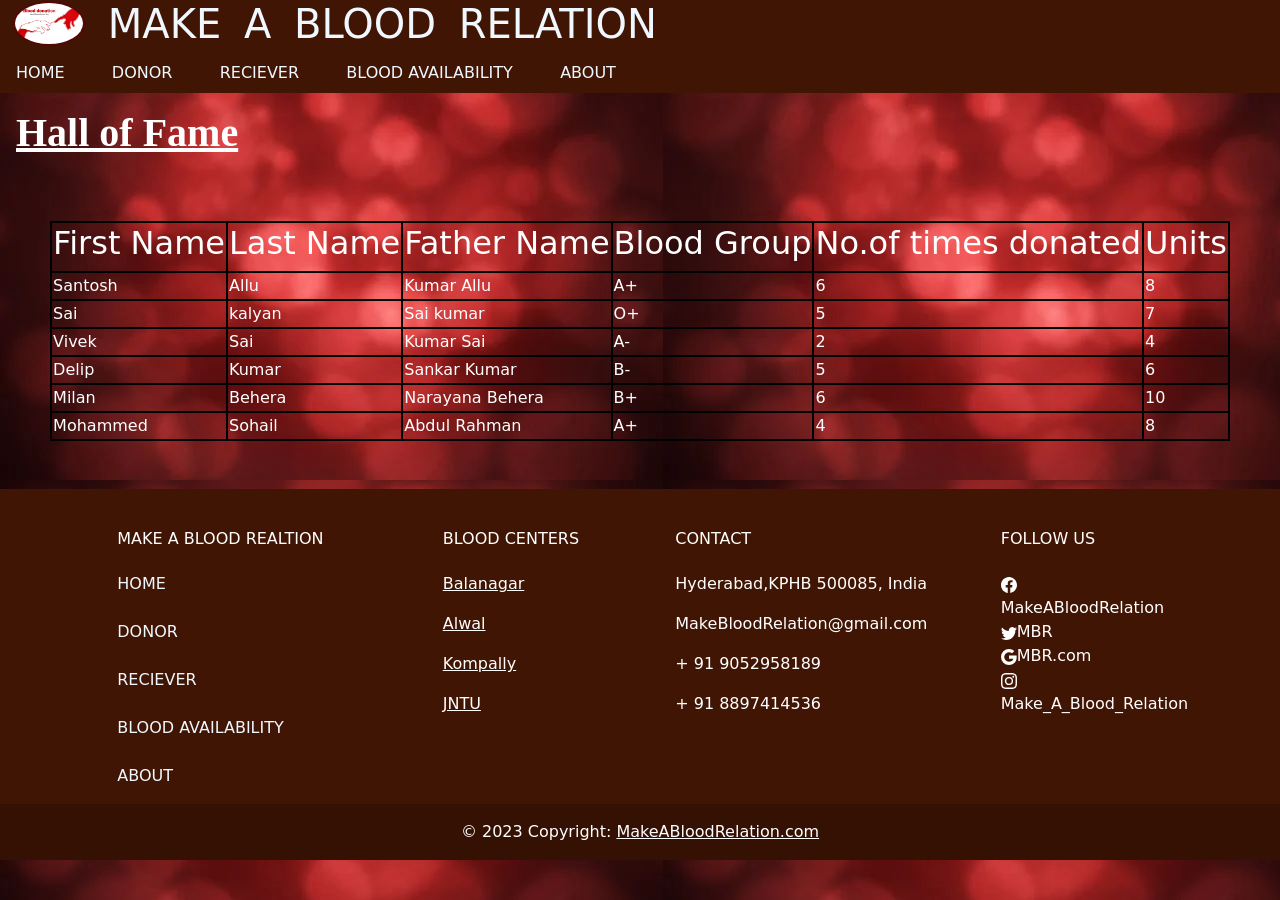
==== Heroes1.html @ 87abe519 "Add files via upload" ====
<!DOCTYPE html>
<html lang="en">
<head>
    <meta charset="UTF-8">
    <meta http-equiv="X-UA-Compatible" content="IE=edge">
    <meta name="viewport" content="width=device-width, initial-scale=1.0">
    <title>Make a Blood Relation</title>
    <link href="https://cdn.jsdelivr.net/npm/bootstrap@5.0.2/dist/css/bootstrap.min.css" rel="stylesheet"
        integrity="sha384-EVSTQN3/azprG1Anm3QDgpJLIm9Nao0Yz1ztcQTwFspd3yD65VohhpuuCOmLASjC" crossorigin="anonymous">
    <link rel="stylesheet" href="MBR.css">
    <link rel="HTML" href="Donor1.html">
    <link rel="HTML" href="Reciever1.html">
    <link rel="HTML" href="blood_availability.html">
    <link rel="HTML" href="heroes.html">
    <link rel="HTML" href="about.html">
    <link rel="HTML" href="Home1.html">
    <link rel="stylesheet" href="Stylesheet.css">
</head>
<body>
    <div class="head">
        <header>
            <h1>
                <img id="icon" src="icon.jpg" alt="icon image">
                MAKE A BLOOD RELATION
            </h1>
            <nav class="nav">
                <a class="nav-link" href="Index.html">HOME</a> &nbsp; &nbsp;
                <a class="nav-link" href="Donor1.html">DONOR</a> &nbsp; &nbsp;
                <a class="nav-link" href="Reciever1.html">RECIEVER</a> &nbsp; &nbsp;
                <a class="nav-link" href="Blood_Availability1.html">BLOOD AVAILABILITY</a> &nbsp; &nbsp;
                <a class="nav-link" href="About1.html">ABOUT</a>
            </nav>
        </header>
    </div>
    <h2 class="m-3 blood-availability">Hall of Fame</h2>
    <!-- Table3 -->
    <div class="d-flex flex-row justify-content-center">
        
    <table border="2" class="m-5 ">
        <thead>
            <tr id="heroes">
                <th>
                    <h2>First Name</h2>
                </th>
                <th><h2>Last Name</h2></th>
                <th><h2>Father Name</h2></th>
                <th><h2>Blood Group</h2></th>
                <th><h2>No.of times donated</h2></th>
                <th><h2>Units</h2></th>
            </tr>
        </thead>
        <tbody>
            <tr id="First Name">
                <td>Santosh</td>
                <td>Allu</td>
                <td>Kumar Allu</td>
                <td>A+</td>
                <td>6</td>
                <td>8</td>
                
            </tr>
            <tr id="Sai">
                <td>Sai</td>
                <td>kalyan</td>
                <td>Sai kumar</td>
                <td>O+</td>
                <td>5</td>
                <td>7</td>
                
            </tr>
            <tr id="Vivek">
                <td>Vivek</td>
                <td>Sai</td>
                <td>Kumar Sai</td>
                <td>A-</td>
                <td>2</td>
                <td>4</td>
                
            </tr>
            <tr id="Delip">
                <td>Delip</td>
                <td>Kumar</td>
                <td>Sankar Kumar</td>
                <td>B-</td>
                <td>5</td>
                <td>6</td>
                
            </tr>
            <tr id="Milan">
                <td>Milan</td>
                <td>Behera</td>
                <td>Narayana Behera</td>
                <td>B+</td>
                <td>6</td>
                <td>10</td>
                
            </tr>
            <tr id="Sohail">
                <td>Mohammed</td>
                <td>Sohail</td>
                <td>Abdul Rahman</td>
                <td>A+</td>
                <td>4</td>
                <td>8</td>
                
            </tr>
            
        </tbody>
    </table>
</div>
    <!-- Footer -->
    <footer class="text-center text-lg-start text-white" style="background-color: #411503">
        <!-- Grid container -->
        <div class="container p-4 pb-0">
         <!-- Section: Links -->
            <section class="">
                <!--Grid row-->
                <div class="row">
                    <!-- Grid column -->
                    <div class="col-md-3 col-lg-3 col-xl-3 mx-auto mt-3">
                        <h6 class="text-uppercase mb-4 font-weight-bold">MAKE A BLOOD REALTION</h6>
                        <p>
                            <nav class="footer">
                                <a class="nav-link" href="Index.html">HOME</a> &nbsp; &nbsp;
                                <a class="nav-link" href="Donor1.html">DONOR</a> &nbsp; &nbsp;
                                <a class="nav-link" href="Reciever1.html">RECIEVER</a> &nbsp; &nbsp;
                                <a class="nav-link" href="Blood_Availability1.html">BLOOD AVAILABILITY</a> &nbsp; &nbsp;
                                <a class="nav-link" href="About1.html">ABOUT</a>
                            </nav>
                        </p>
                    </div>
                    <!-- Grid column -->
                    <hr class="w-100 clearfix d-md-none" />
                    <!-- Grid column -->
                    <div class="col-md-2 col-lg-2 col-xl-2 mx-auto mt-3">
                        <h6 class="text-uppercase mb-4 font-weight-bold">Blood Centers</h6>
                        <p>
                            <a class="text-white">Balanagar</a>
                        </p>
                        <p>
                            <a class="text-white">Alwal</a>
                        </p>
                        <p>
                            <a class="text-white">Kompally</a>
                        </p>
                        <p>
                            <a class="text-white">JNTU</a>
                        </p>
                    </div>
                    <!-- Grid column -->
        
                    <hr class="w-100 clearfix d-md-none" />
        
                    <!-- Grid column -->
                    <hr class="w-100 clearfix d-md-none" />
        
                    <!-- Grid column -->
                    <div class="col-md-4 col-lg-3 col-xl-3 mx-auto mt-3">
                        <h6 class="text-uppercase mb-4 font-weight-bold">Contact</h6>
                        <p><i class="fas fa-home mr-3"></i> Hyderabad,KPHB 500085, India</p>
                        <p><i class="fas fa-envelope mr-3"></i> MakeBloodRelation@gmail.com</p>
                        <p><i class="fas fa-phone mr-3"></i> + 91 9052958189</p>
                        <p><i class="fas fa-print mr-3"></i> + 91 8897414536</p>
                    </div>
                    <!-- Grid column -->
        
                    <!-- Grid column -->
                    <div class="col-md-3 col-lg-2 col-xl-2 mx-auto mt-3">
                    <h6 class="text-uppercase mb-4 font-weight-bold">Follow us</h6>
        
                    <!-- Facebook -->
                        <svg xmlns="http://www.w3.org/2000/svg" width="16" height="16" fill="currentColor" class="bi bi-facebook" viewBox="0 0 16 16">MakeABloodRelation
                        <path d="M16 8.049c0-4.446-3.582-8.05-8-8.05C3.58 0-.002 3.603-.002 8.05c0 4.017 2.926 7.347 6.75 7.951v-5.625h-2.03V8.05H6.75V6.275c0-2.017 1.195-3.131 3.022-3.131.876 0 1.791.157 1.791.157v1.98h-1.009c-.993 0-1.303.621-1.303 1.258v1.51h2.218l-.354 2.326H9.25V16c3.824-.604 6.75-3.934 6.75-7.951"/>
                        </svg>MakeABloodRelation <br>
        
                    <!-- Twitter -->
                    <svg xmlns="http://www.w3.org/2000/svg" width="16" height="16" fill="currentColor" class="bi bi-twitter" viewBox="0 0 16 16">
                        <path d="M5.026 15c6.038 0 9.341-5.003 9.341-9.334 0-.14 0-.282-.006-.422A6.685 6.685 0 0 0 16 3.542a6.658 6.658 0 0 1-1.889.518 3.301 3.301 0 0 0 1.447-1.817 6.533 6.533 0 0 1-2.087.793A3.286 3.286 0 0 0 7.875 6.03a9.325 9.325 0 0 1-6.767-3.429 3.289 3.289 0 0 0 1.018 4.382A3.323 3.323 0 0 1 .64 6.575v.045a3.288 3.288 0 0 0 2.632 3.218 3.203 3.203 0 0 1-.865.115 3.23 3.23 0 0 1-.614-.057 3.283 3.283 0 0 0 3.067 2.277A6.588 6.588 0 0 1 .78 13.58a6.32 6.32 0 0 1-.78-.045A9.344 9.344 0 0 0 5.026 15"/>
                    </svg>MBR <br>
        
                    <!-- Google -->
                        <svg xmlns="http://www.w3.org/2000/svg" width="16" height="16" fill="currentColor" class="bi bi-google" viewBox="0 0 16 16">
                        <path d="M15.545 6.558a9.42 9.42 0 0 1 .139 1.626c0 2.434-.87 4.492-2.384 5.885h.002C11.978 15.292 10.158 16 8 16A8 8 0 1 1 8 0a7.689 7.689 0 0 1 5.352 2.082l-2.284 2.284A4.347 4.347 0 0 0 8 3.166c-2.087 0-3.86 1.408-4.492 3.304a4.792 4.792 0 0 0 0 3.063h.003c.635 1.893 2.405 3.301 4.492 3.301 1.078 0 2.004-.276 2.722-.764h-.003a3.702 3.702 0 0 0 1.599-2.431H8v-3.08h7.545z"/>
                        </svg>MBR.com <br>
        
                    <!-- Instagram -->
                        <svg xmlns="http://www.w3.org/2000/svg" width="16" height="16" fill="currentColor" class="bi bi-instagram" viewBox="0 0 16 16">
                        <path d="M8 0C5.829 0 5.556.01 4.703.048 3.85.088 3.269.222 2.76.42a3.917 3.917 0 0 0-1.417.923A3.927 3.927 0 0 0 .42 2.76C.222 3.268.087 3.85.048 4.7.01 5.555 0 5.827 0 8.001c0 2.172.01 2.444.048 3.297.04.852.174 1.433.372 1.942.205.526.478.972.923 1.417.444.445.89.719 1.416.923.51.198 1.09.333 1.942.372C5.555 15.99 5.827 16 8 16s2.444-.01 3.298-.048c.851-.04 1.434-.174 1.943-.372a3.916 3.916 0 0 0 1.416-.923c.445-.445.718-.891.923-1.417.197-.509.332-1.09.372-1.942C15.99 10.445 16 10.173 16 8s-.01-2.445-.048-3.299c-.04-.851-.175-1.433-.372-1.941a3.926 3.926 0 0 0-.923-1.417A3.911 3.911 0 0 0 13.24.42c-.51-.198-1.092-.333-1.943-.372C10.443.01 10.172 0 7.998 0h.003zm-.717 1.442h.718c2.136 0 2.389.007 3.232.046.78.035 1.204.166 1.486.275.373.145.64.319.92.599.28.28.453.546.598.92.11.281.24.705.275 1.485.039.843.047 1.096.047 3.231s-.008 2.389-.047 3.232c-.035.78-.166 1.203-.275 1.485a2.47 2.47 0 0 1-.599.919c-.28.28-.546.453-.92.598-.28.11-.704.24-1.485.276-.843.038-1.096.047-3.232.047s-2.39-.009-3.233-.047c-.78-.036-1.203-.166-1.485-.276a2.478 2.478 0 0 1-.92-.598 2.48 2.48 0 0 1-.6-.92c-.109-.281-.24-.705-.275-1.485-.038-.843-.046-1.096-.046-3.233 0-2.136.008-2.388.046-3.231.036-.78.166-1.204.276-1.486.145-.373.319-.64.599-.92.28-.28.546-.453.92-.598.282-.11.705-.24 1.485-.276.738-.034 1.024-.044 2.515-.045v.002zm4.988 1.328a.96.96 0 1 0 0 1.92.96.96 0 0 0 0-1.92zm-4.27 1.122a4.109 4.109 0 1 0 0 8.217 4.109 4.109 0 0 0 0-8.217zm0 1.441a2.667 2.667 0 1 1 0 5.334 2.667 2.667 0 0 1 0-5.334"/>
                        </svg> Make_A_Blood_Relation<br>
                    </div>
                </div>
                <!--Grid row-->
            </section>
            <!-- Section: Links -->
        </div>
        <!-- Grid container -->

        <!-- Copyright -->
        <div class="text-center p-3" style="background-color: rgba(0, 0, 0, 0.2)">
            © 2023 Copyright:
            <a class="text-white" href="/Index.html">MakeABloodRelation.com</a>
        </div>
        <!-- Copyright -->
    </footer>
    <!-- Footer -->
</div>
</body>
</html>
---- Stylesheet.css ----
.header{
  margin: 0;
  padding: 0;
  width: 100%;
  height: 100vh;
  background-size: cover;
  position: relative;
  overflow: hidden;
}
.nav{
    margin-top: 0%;
    background-color: #411503;
    justify-content: left;
}
.header1{
    justify-content: left;
    display: flex;
    align-self: start;
}
.nav-link{
  color: #f0f8ff;
}
h1{
    background-color: #411503;
    margin-bottom: 0%;
    color: #f0f8ff;
    word-spacing: 10px;
}
#icon{
    margin-left: 1%;
    height: 45px;
    weight: 60px;
    margin-bottom: 0.5%;
    border-radius: 50%;
    border: 2px solid #550707fd;
}
body{
  background-image: url("/bg-image.jpg");
  color: #ffff;
    height: 100vh;
    width: 100vw;
    
}
.table1,th,td{
    border-color: azure;
    border:2px solid black;

}

<!-- Form -->

* {
    box-sizing: border-box ;
  }
  
  input[type=text], select, textarea {
    width: 100%;
    padding: 12px;
    border: 1px solid #ccc;
    border-radius: 4px;
    resize: vertical;
  }
  
  label {
    padding: 12px 12px 12px 0;
    display: inline-block;
  }
  
  input[type=submit] {
    background-color: #7bb099;
    color: white;
    padding: 12px 20px;
    border: none;
    border-radius: 4px;
    cursor: pointer;
    float: right;
  }
  
  input[type=submit]:hover {
    background-color: #45a049;
  }
  
  .container1 {
    align-items: center;
    border-radius: 5px;
    background-color: #f2f2f2;
    padding: 20px;
    width: 50%;


  }
  
  .container2 {
    align-items: center;
    border-radius: 5px;
    background-color: #f2f2f2;
    padding: 20px;
    width: 100%;


  }
  
  .col-25 {
    float: left;
    width: 25%;
    margin-top: 6px;
  }
  
  .col-75 {
    float: left;
    width: 75%;
    margin-top: 6px;
  }
  
  /* Clear floats after the columns */
  .row::after {
    content: "";
    display: table;
    clear: both;
  }
  
  /* Responsive layout - when the screen is less than 600px wide, make the two columns stack on top of each other instead of next to each other */
  @media screen and (max-width: 300px) {
    .col-25, .col-75, input[type=submit] {
      width: 100%;
      margin-top: 0;
    }
  }

  .container-donner{
    display: flex;
    flex-direction: row;
  }

  .background-imge-donner{
    background-image: url("https://wallpapercave.com/wp/wp4323463.jpg");
    height: 100vh;
    width: 100vw;
    background-size: cover;
  }
  .video-yutube{
    display: flex;
    flex-direction: row;
    justify-content: center;
    padding: 25px;
    margin: 5px;
  }
  .also-visit{
    color: black;
    font-family: "Roboto";
    font-weight: bold;
    font-size:30px;
    
  }
  .also-visit-discription{
    color: black;
    font-family: "Roboto";
    font-size: 20px;
    padding: 10px;
    
  }
  .video-discription{
    
    display: flex;
    flex-direction: column;
    justify-content: center;
    
    padding: 30px;
  }

  .header-image{
    height: 70vh;
    width: auto;
    border-radius: 15px;
    padding: 5px;
  }

  .home-page-container{
    align-items: center;
  }

  .h2{
    font-family: "Roboto";
    font-size: 35px;
    font-weight: bold;
    margin: 20px;
    display: flex;
    flex-direction: row;
    justify-content: center;
    
  }
  .h3{
    font-family: "Roboto";
    font-size: 35px;
    font-weight: bold;
    margin: 20px;
    padding: 15px;
  }
  .homepage-image-container{
    display: flex;
    flex-direction: row;
    justify-content: center;
    border-radius: 20px;
    margin-left: 27px;
  }
  .image{

    height: 28vh;
   
  }
  .one{
    display: block;
    float: ;
    justify-content: center;
    align-items: center;
    align-content: center;
  }
  
.blood-availability{
  font-family: "Roboto";
  font-weight: bold;
  font-size: larger;
  font-size: 40px;
  text-decoration: underline;
}
.reciver-form-text{
  color: black;
}
.table-content{
  color: #ffff;
}
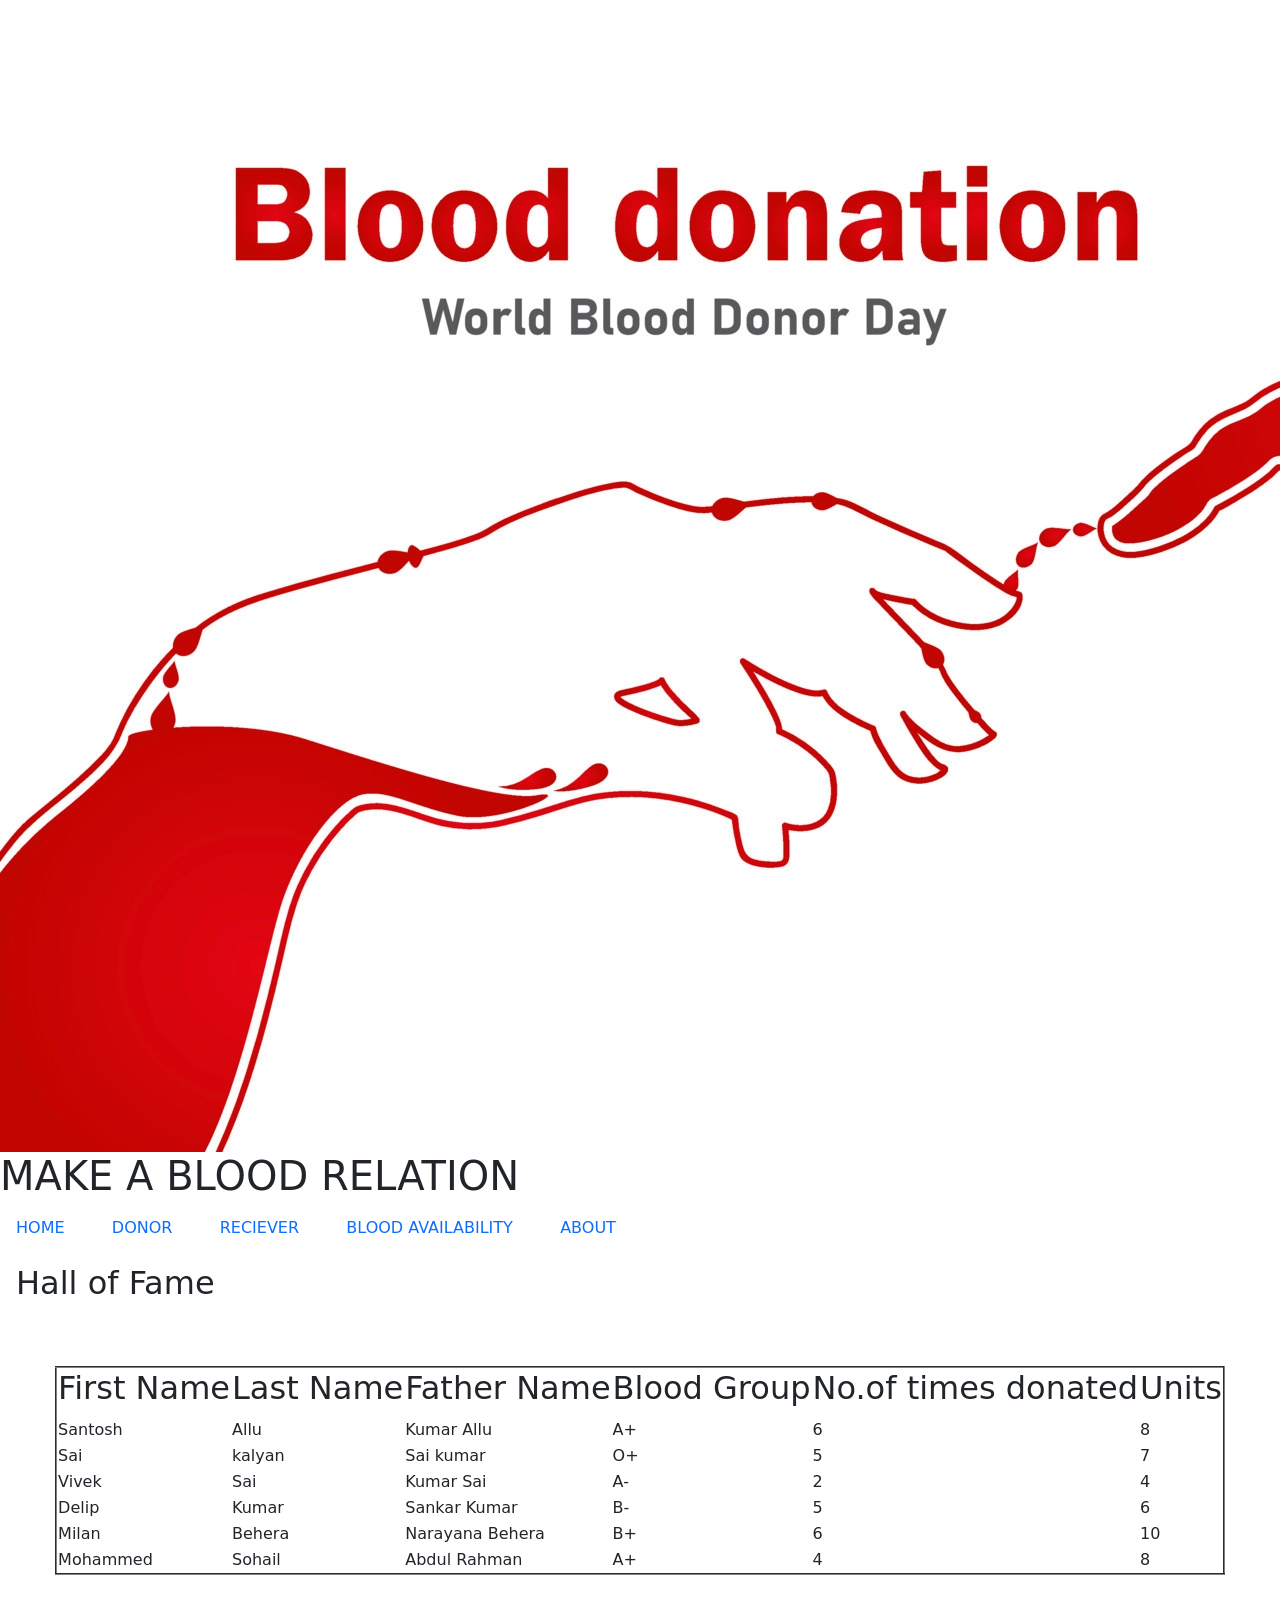
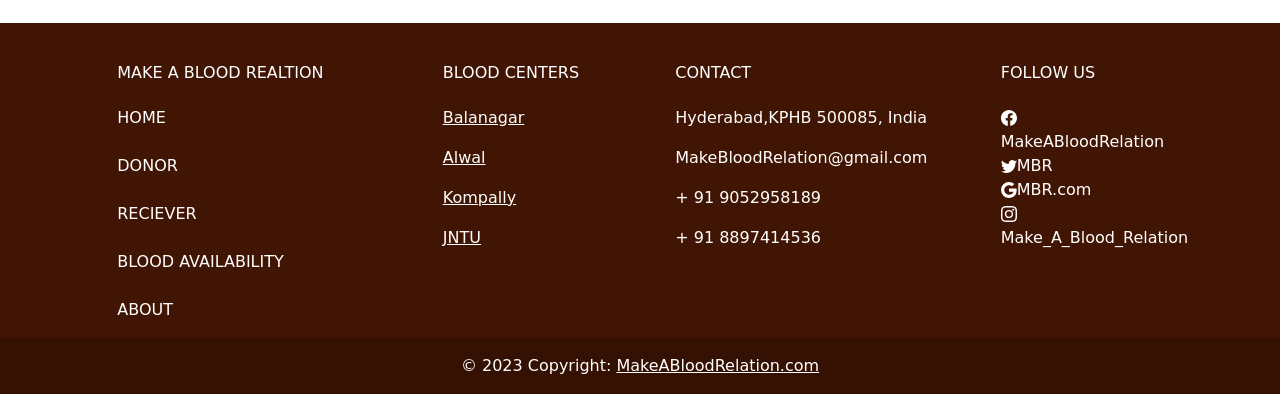
==== commit b191aa0d: "Add files via upload" ====
--- a/Heroes1.html
+++ b/Heroes1.html
@@ -14,7 +14,7 @@
     <link rel="HTML" href="heroes.html">
     <link rel="HTML" href="about.html">
     <link rel="HTML" href="Home1.html">
-    <link rel="stylesheet" href="Stylesheet.css">
+    <link rel="stylesheet" href="MBR.css">
 </head>
 <body>
     <div class="head">
@@ -24,7 +24,7 @@
                 MAKE A BLOOD RELATION
             </h1>
             <nav class="nav">
-                <a class="nav-link" href="Index.html">HOME</a> &nbsp; &nbsp;
+                <a class="nav-link" href="Home1.html">HOME</a> &nbsp; &nbsp;
                 <a class="nav-link" href="Donor1.html">DONOR</a> &nbsp; &nbsp;
                 <a class="nav-link" href="Reciever1.html">RECIEVER</a> &nbsp; &nbsp;
                 <a class="nav-link" href="Blood_Availability1.html">BLOOD AVAILABILITY</a> &nbsp; &nbsp;
@@ -121,7 +121,7 @@
                         <h6 class="text-uppercase mb-4 font-weight-bold">MAKE A BLOOD REALTION</h6>
                         <p>
                             <nav class="footer">
-                                <a class="nav-link" href="Index.html">HOME</a> &nbsp; &nbsp;
+                                <a class="nav-link" href="Home1.html">HOME</a> &nbsp; &nbsp;
                                 <a class="nav-link" href="Donor1.html">DONOR</a> &nbsp; &nbsp;
                                 <a class="nav-link" href="Reciever1.html">RECIEVER</a> &nbsp; &nbsp;
                                 <a class="nav-link" href="Blood_Availability1.html">BLOOD AVAILABILITY</a> &nbsp; &nbsp;
@@ -198,7 +198,7 @@
         <!-- Copyright -->
         <div class="text-center p-3" style="background-color: rgba(0, 0, 0, 0.2)">
             © 2023 Copyright:
-            <a class="text-white" href="/Index.html">MakeABloodRelation.com</a>
+            <a class="text-white" href="/Home1.html">MakeABloodRelation.com</a>
         </div>
         <!-- Copyright -->
     </footer>
